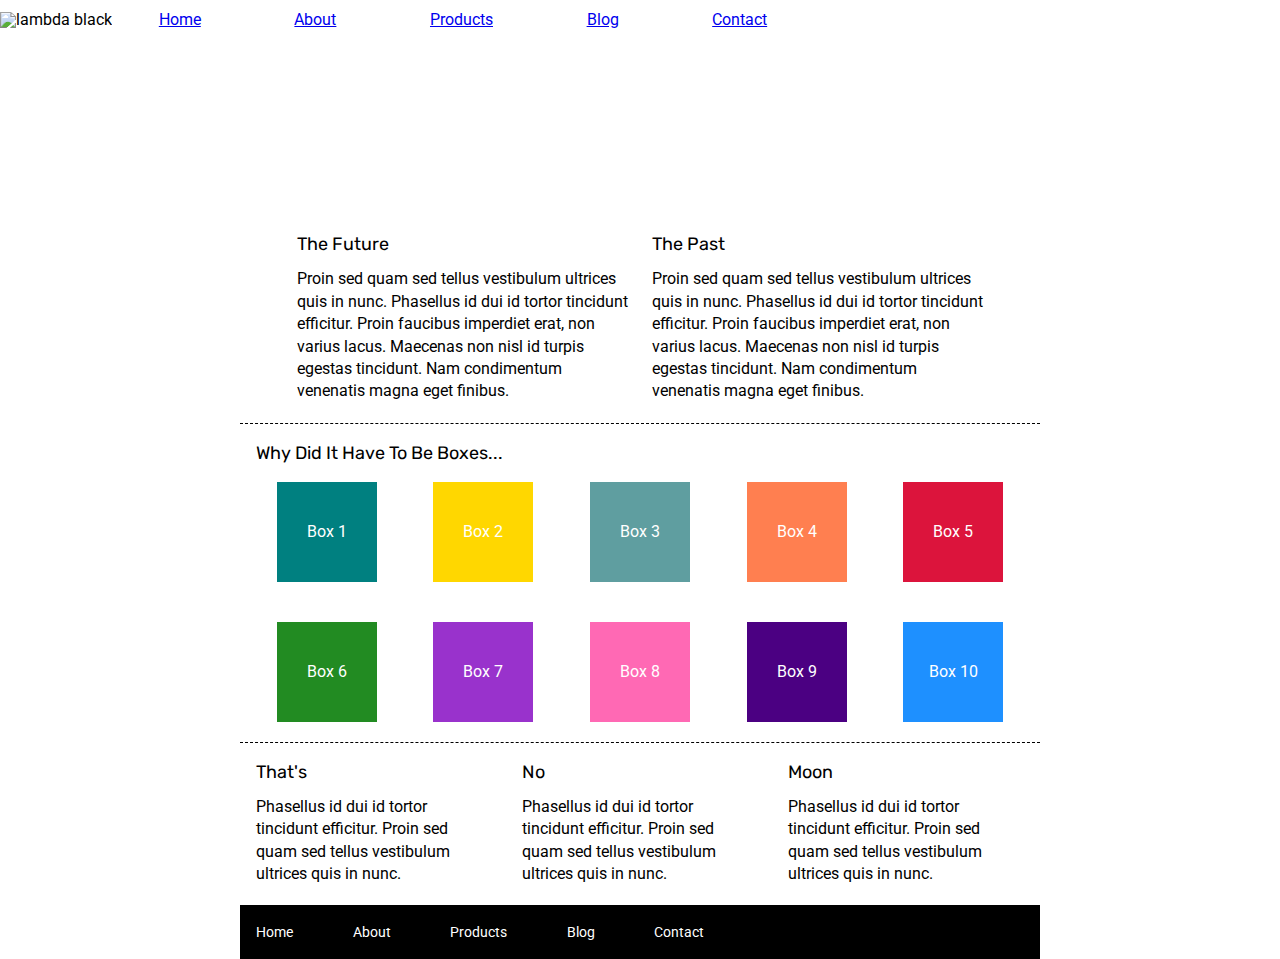
==== index.html @ 75d6c158 "got to the point where the boxes are filled" ====
<!DOCTYPE html>
<html lang="en">
<head>
    <meta charset="UTF-8">
    <meta name="viewport" content="width=device-width, initial-scale=1.0">

  <title>Sprint Challenge - Home</title>

  <link href="https://fonts.googleapis.com/css?family=Roboto|Rubik" rel="stylesheet">
  <link rel="stylesheet" href="css/index.css">

</head>
<header>
    <img src="/img/lambda-black.png" alt="lambda black">
    <div class="header-nav">
        <nav>
            <a href="#">Home</a>
            <a href="/about.html">About</a>
            <a href="#">Products</a>
            <a href="#">Blog</a>
            <a href="#">Contact</a>
        </nav>
    </div>
</header>

    <div class="highway">

        <!--empty spot for image-->
    </div>
<body>
    <div class="container">
   
        <section class="top-content">
            <div class="text-container">
                <h2>The Future</h2>
                <p>Proin sed quam sed tellus vestibulum ultrices quis in nunc. Phasellus id dui id tortor tincidunt efficitur. Proin faucibus imperdiet erat, non varius lacus. Maecenas non nisl id turpis egestas tincidunt. Nam condimentum venenatis magna eget finibus.</p>
            </div>
            <div class="text-container">
                <h2>The Past</h2>
                <p>Proin sed quam sed tellus vestibulum ultrices quis in nunc. Phasellus id dui id tortor tincidunt efficitur. Proin faucibus imperdiet erat, non varius lacus. Maecenas non nisl id turpis egestas tincidunt. Nam condimentum venenatis magna eget finibus.</p>
            </div>
        </section>
        
        <section class="middle-content">
        
            <h2>Why Did It Have To Be Boxes...</h2>
            
            <div class="boxes">
                <div class="box c1">Box 1</div>
                <div class="box c2">Box 2</div>
                <div class="box c3">Box 3</div>
                <div class="box c4">Box 4</div>
                <div class="box c5">Box 5</div>
                <div class="box c6">Box 6</div>
                <div class="box c7">Box 7</div>
                <div class="box c8">Box 8</div>
                <div class="box c9">Box 9</div>
                <div class="box c0">Box 10</div>
            </div>
        
        </section>

        <section class="bottom-content">

            <div class="text-container">
                <h2>That's</h2>
                <p>Phasellus id dui id tortor tincidunt efficitur. Proin sed quam sed tellus vestibulum ultrices quis in nunc.</p>
            </div>
            <div class="text-container">
                <h2>No</h2>
                <p>Phasellus id dui id tortor tincidunt efficitur. Proin sed quam sed tellus vestibulum ultrices quis in nunc.</p>
            </div>
            <div class="text-container">
                <h2>Moon</h2>
                <p>Phasellus id dui id tortor tincidunt efficitur. Proin sed quam sed tellus vestibulum ultrices quis in nunc.</p>
            </div>

        </section>
        
        <footer>
            <nav>
                <a href="#">Home</a>
                <a href="#">About</a>
                <a href="#">Products</a>
                <a href="#">Blog</a>
                <a href="#">Contact</a>
            </nav>
        </footer>
    </div><!-- container -->        
</body>
</html>
---- css/index.css ----
/* http://meyerweb.com/eric/tools/css/reset/ 
   v2.0 | 20110126
   License: none (public domain)
*/

html, body, div, span, applet, object, iframe,
h1, h2, h3, h4, h5, h6, p, blockquote, pre,
a, abbr, acronym, address, big, cite, code,
del, dfn, em, img, ins, kbd, q, s, samp,
small, strike, strong, sub, sup, tt, var,
b, u, i, center,
dl, dt, dd, ol, ul, li,
fieldset, form, label, legend,
table, caption, tbody, tfoot, thead, tr, th, td,
article, aside, canvas, details, embed, 
figure, figcaption, footer, header, hgroup, 
menu, nav, output, ruby, section, summary,
time, mark, audio, video {
	margin: 0;
	padding: 0;
	border: 0;
	font-size: 100%;
	font: inherit;
	vertical-align: baseline;
}
/* HTML5 display-role reset for older browsers */
article, aside, details, figcaption, figure, 
footer, header, hgroup, menu, nav, section {
	display: block;
}
body {
	line-height: 1;
}
ol, ul {
	list-style: none;
}
blockquote, q {
	quotes: none;
}
blockquote:before, blockquote:after,
q:before, q:after {
	content: '';
	content: none;
}
table {
	border-collapse: collapse;
	border-spacing: 0;
}

* {
    box-sizing: border-box;
}

html, body {
    height: 100%;
    font-family: 'Roboto', sans-serif;
}

h1, h2, h3, h4, h5 {
    font-size: 18px;
    margin-bottom: 15px;
    font-family: 'Rubik', sans-serif;
}

p {
    line-height: 1.4;
}

.container {
    width: 800px;
    margin: 0 auto;
}

.top-content {
    display: flex;
    flex-wrap: wrap;
    justify-content: space-evenly;
    margin-bottom: 20px;
    border-bottom: 1px dashed black;
}

.top-content .text-container {
    width: 48%;
    padding: 0 1%;
    padding-bottom: 20px;  
}

.middle-content {
    margin-bottom: 20px;
    border-bottom: 1px dashed black;
}

.middle-content h2 {
    padding: 0 2%;
    margin-bottom: 0;
}

.middle-content .boxes {
    display: flex;
    flex-wrap: wrap;
    justify-content: space-evenly;
}

.middle-content .boxes .box {
    width: 12.5%;
    height: 100px;
    background: black;
    margin: 20px 2.5%;
    color: white;
    display: flex;
    align-items: center;
    justify-content: center;
}

.bottom-content {
    display: flex;
    margin: 0 2% 20px;
    justify-content: space-around;
}

.bottom-content .text-container {
    padding-right: 4%;
}

.bottom-content .text-container:last-child {
    padding-right: 0;
}

footer {
    width: 100%;
    background: black;
}

footer nav {
    width: 60%;
    display: flex;
    justify-content: space-between;
    align-items: center;
    padding: 20px 2%;
    font-size: 14px;
}

footer nav a {
    color: white;
    text-decoration: none;
}
/*-------------My code-----------------------------*/

header{
    display: flex;
    align-items: baseline;
    margin: 0 auto;
    width: 100%;
}

header nav {
    display: flex;
    margin: 0 auto;
}

.header-nav nav a{
    padding: 5% 20%;
    width: 100%;
    margin: 0 auto;
}

.highway{
    width: 100%;
    background-image: url(/img/jumbo.jpg);
    height: 20vh;
    background-repeat: no-repeat;
    background-size: cover;
    background-position: center;
    margin: 0 auto;
}

.top-content{
display: flex;
justify-content: space-evenly;
padding: 2% 5% 0;
}

.boxes .box.c1{
    background-color: teal;
}

.boxes .box.c2{
    background-color: gold;
}
.boxes .box.c3{
    background-color:cadetblue;
}
.boxes .box.c4{
    background-color:coral;
}
.boxes .box.c5{
    background-color: crimson;
}
.boxes .box.c6{
    background-color:forestgreen;
}
.boxes .box.c7{
    background-color:darkorchid;
}
.boxes .box.c8{
    background-color:hotpink;
}
.boxes .box.c9{
    background-color:indigo;
}
.boxes .box.c0{
    background-color: dodgerblue;
}
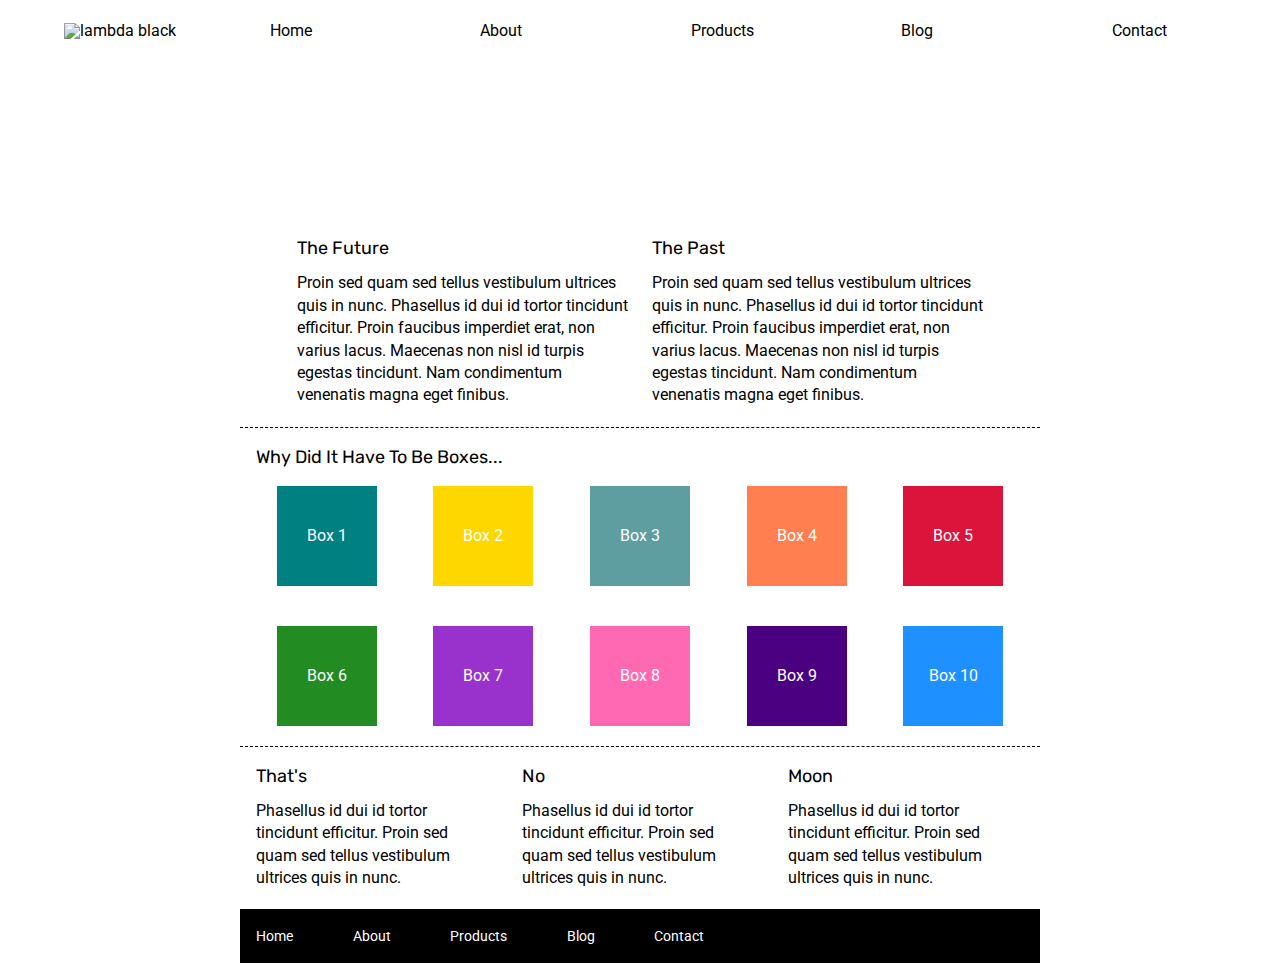
==== commit 0057aadd: "finished the stretch" ====
--- a/index.html
+++ b/index.html
@@ -1,15 +1,13 @@
-
 <!DOCTYPE html>
 <html lang="en">
 <head>
     <meta charset="UTF-8">
     <meta name="viewport" content="width=device-width, initial-scale=1.0">
 
-  <title>Sprint Challenge - Home</title>
+    <title>Sprint Challenge - Home</title>
 
-  <link href="https://fonts.googleapis.com/css?family=Roboto|Rubik" rel="stylesheet">
-  <link rel="stylesheet" href="css/index.css">
-
+    <link href="https://fonts.googleapis.com/css?family=Roboto|Rubik" rel="stylesheet">
+    <link rel="stylesheet" href="css/index.css">
 </head>
 <header>
     <img src="/img/lambda-black.png" alt="lambda black">
--- a/css/index.css
+++ b/css/index.css
@@ -150,7 +150,7 @@
     display: flex;
     align-items: baseline;
     margin: 0 auto;
-    width: 100%;
+    width: 90%;
 }
 
 header nav {
@@ -159,19 +159,21 @@
 }
 
 .header-nav nav a{
-    padding: 5% 20%;
-    width: 100%;
-    margin: 0 auto;
+    padding: 10% 40%;
+    width: 90%;
+    margin: 0% auto;
+    text-decoration: none;
+    color: black;
 }
 
 .highway{
-    width: 100%;
+    width: 90%;
     background-image: url(/img/jumbo.jpg);
-    height: 20vh;
+    height: 15vh;
     background-repeat: no-repeat;
     background-size: cover;
     background-position: center;
-    margin: 0 auto;
+    margin: 1% auto;
 }
 
 .top-content{
@@ -211,4 +213,58 @@
 .boxes .box.c0{
     background-color: dodgerblue;
 }
-
+/*-----the about page-------------------------------*/
+.skylights{
+    background-image: url(/img/jumbo-about.png);
+    height: 15vh;
+    background-repeat: no-repeat;
+    background-size: cover;
+    background-position: center;
+    margin: 1% auto;
+    width: 90%;
+}
+
+.about{
+    margin:4%;
+    width:100%;
+}
+
+.midsect {
+display: flex;
+flex-wrap: wrap;
+justify-content: space-evenly;
+align-items: baseline;
+width:100%;
+border-top: black dotted 1px;
+
+}
+.strategy, .working, .office, .meeting{
+    width:46%;
+    border-bottom: dotted black 1px;
+    margin: 4% 2%;
+    padding: 0 0 3%;
+
+}
+
+.learn{
+    text-decoration: none;
+    color: black;
+    text-align: center;
+    padding:2% 3%;
+    border: black solid 1px;
+    border-radius: 15%;
+    
+}
+
+.strategy p, .working p, .meeting p, .office p{
+    margin: 5% 0 5%;
+}
+/* ----------------Footer sect----------------*/
+
+.top-footer{
+    margin: 2% 6% 5%;
+    width: 100%;
+}
+.top-footer p{
+    width: 90%;
+}